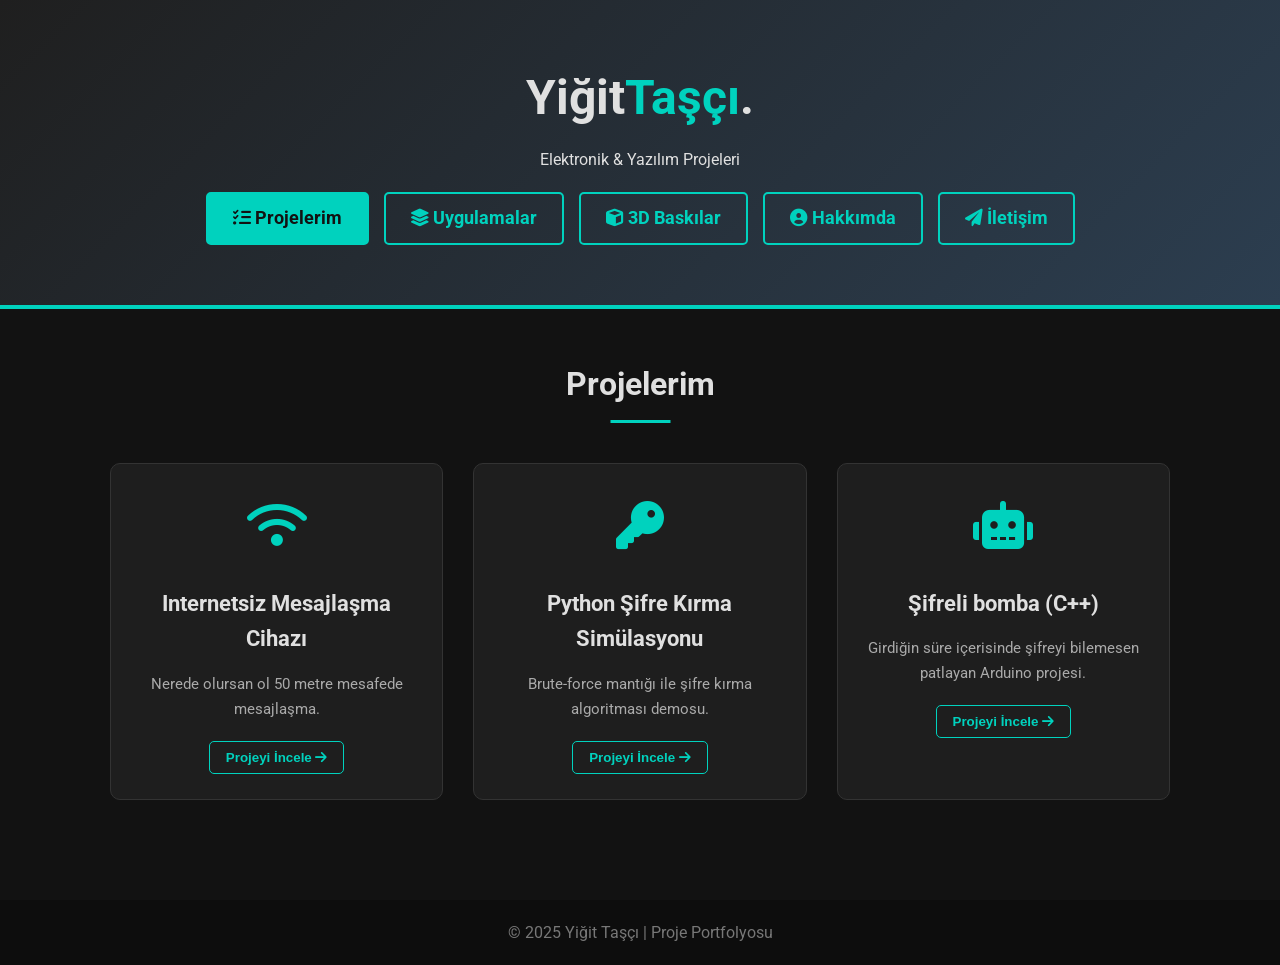
==== index.html @ 783d7826 "Add files via upload" ====
<!DOCTYPE html>
<html lang="tr">

<head>
  <meta charset="UTF-8">
  <meta name="viewport" content="width=device-width, initial-scale=1.0">
  <title>Yiğit Taşçı | Projelerim</title>
  <link
    href="https://fonts.googleapis.com/css2?family=Roboto:wght@300;400;700&family=Source+Code+Pro:wght+400;600&display=swap"
    rel="stylesheet">
  <link rel="stylesheet" href="style.css">
  <link rel="stylesheet" href="https://cdnjs.cloudflare.com/ajax/libs/font-awesome/6.0.0/css/all.min.css">
</head>

<body>

  <header>
    <div class="container">
      <h1>Yiğit<span class="highlight">Taşçı</span>.</h1>
      <p>Elektronik & Yazılım Projeleri</p>

      <div class="header-buttons">
        <a href="index.html" class="nav-btn active"><i class="fas fa-list-check"></i> Projelerim</a>
        <a href="uygulamalar.html" class="nav-btn"><i class="fas fa-layer-group"></i> Uygulamalar</a>
        <a href="3d.html" class="nav-btn"><i class="fas fa-cube"></i> 3D Baskılar</a>
        <a href="hakkimda.html" class="nav-btn"><i class="fas fa-user-circle"></i> Hakkımda</a>
        <a href="iletisim.html" class="nav-btn"><i class="fas fa-paper-plane"></i> İletişim</a>
      </div>
    </div>
  </header>

  <section class="projects-section">
    <div class="container">
      <h2 class="section-title">Projelerim</h2>

      <div class="projects-grid">

        <div class="project-card" onclick="openModal('modal-wifi-msg')">
          <div class="card-icon"><i class="fas fa-wifi"></i></div>
          <h3>Internetsiz Mesajlaşma Cihazı</h3>
          <p>Nerede olursan ol 50 metre mesafede mesajlaşma.</p>
          <button class="details-btn">Projeyi İncele <i class="fas fa-arrow-right"></i></button>
        </div>

        <div class="project-card" onclick="openModal('modal-3')">
          <div class="card-icon"><i class="fas fa-key"></i></div>
          <h3>Python Şifre Kırma Simülasyonu</h3>
          <p>Brute-force mantığı ile şifre kırma algoritması demosu.</p>
          <button class="details-btn">Projeyi İncele <i class="fas fa-arrow-right"></i></button>
        </div>
        <div class="project-card" onclick="openModal('modal-5')">
          <div class="card-icon"><i class="fas fa-robot"></i></div>
          <h3>Şifreli bomba (C++)</h3>
          <p>Girdiğin süre içerisinde şifreyi bilemesen patlayan Arduino projesi.</p>
          <button class="details-btn">Projeyi İncele <i class="fas fa-arrow-right"></i></button>
        </div>

      </div>
    </div>
  </section>

  <footer>
    <p>&copy; 2025 Yiğit Taşçı | Proje Portfolyosu</p>
  </footer>

  <div id="modal-3" class="modal">
    <div class="modal-content">
      <span class="close-btn" onclick="closeModal('modal-3')">&times;</span>
      <h2>Python Şifre Kırma Simülasyonu</h2>

      <div class="project-detail-section">
        <h3><i class="fas fa-bullseye"></i> Amaç</h3>
        <p>Kullanıcının belirlediği şifreyi, olası tüm kombinasyonları (en düşük karakterden en yükseğe doğru) hızlıca
          deneyerek bulmaya çalışan bir **Brute-Force algoritmasının** çalışma mantığını göstermek. Deneme hızı,
          kullanılan bilgisayarın işlem gücüne bağlıdır.</p>
      </div>

      <div class="project-detail-section">
        <h3><i class="fas fa-video"></i> Video</h3>
        <div class="video-container">
          <video controls>
            <source src="videos/Adsız tasarım.mp4" type="video/mp4">
            Tarayıcınız video etiketini desteklemiyor.
          </video>
        </div>
      </div>

      <div class="project-detail-section">
        <h3><i class="fas fa-cogs"></i> Çalışma Mantığı</h3>
        <div class="schema-container">
          <p class="schema-desc">Bu projede, Python'da `random` kütüphanesi kullanılarak deneme karakterleri (harf ve
            rakamlar) tanımlanmıştır. Kod, belirlenen şifre uzunluğunda rastgele karakterler üretir ve şifre bulunana
            kadar denemeye devam eder. Bu simülasyon, kısa ve zayıf şifrelerin ne kadar hızlı bulunabileceğini
            göstermektedir.</p>
        </div>
      </div>

      <div class="project-detail-section">
        <h3><i class="fas fa-code"></i> Kaynak Kod (Python)</h3>
        <pre><code class="language-python">
# BURAYI DEĞİŞTİR: Python kodunu buraya yapıştır.
from random import randint

KEYS = [
    "1", "2", "3", "4", "5", "6", "7", "8", "9", "0",
    "a", "b", "c", "d", "e", "f", "g", "h", "i", "j",
    "k", "l", "m", "n", "o", "p", "q", "r", "s", "t",
    "u", "v", "w", "x", "y", "z"
]


def brute_force(password: str) -> None:
    pwg = ""
    while pwg != password:
        pwg = ""
        for _ in range(len(password)):
            guess_pass = KEYS[randint(0, len(KEYS) - 1)]
            pwg = f"{guess_pass}{pwg}"
            print(f"\rattacking... please wait! {pwg}", end="", flush=True)
    print()  # newline after carriage-return loop
    print(f"The pass is: {pwg}")


def main() -> None:
    while True:
        password = input("Send the password (max 4 chars): ")
        if len(password) == 0:
            print("Boş şifre kabul edilmiyor.")
            continue
        if len(password) > 4:
            print("En fazla 4 karakter deneyebilirsin. Lütfen yeniden dene.")
            continue
        brute_force(password)
        again = input("Tekrar denemek ister misin? (yes/no): ").strip().lower()
        if again not in ("y", "yes"):
            print("Görüşürüz!")
            break


if __name__ == "__main__":
    main()
                </code></pre>
      </div>
    </div>
  </div>
  <div id="modal-5" class="modal">
    <div class="modal-content">
      <span class="close-btn" onclick="closeModal('modal-5')">&times;</span>
      <h2>Şifreli bomba </h2>

      <div class="project-detail-section">
        <h3><i class="fas fa-bullseye"></i> Amaç</h3>
        <p>Bu proje, Keypad (Tuş Takımı), LCD Ekran ve Arduino Uno kullanılarak geliştirilmiş, **kompleks bir şifreli
          imha simülasyonudur** (Bomb Defusal Game). Projenin amacı, kullanıcının belirlediği süre ve şifre ile kurulan
          zamanlayıcıyı devreye sokmak ve geri sayım bitmeden doğru şifreyi girerek sistemi durdurmayı sağlamaktır.</p>
        <p>Proje, bir Arduino projesinde sıklıkla kullanılan birden fazla temel fonksiyonu bir araya getirir: **Gelişmiş
          Keypad okuma**, **LCD Ekran üzerinden kullanıcı etkileşimi (kurulum)**, **zamanlayıcı yönetimi (`millis()`)**
          ve **sesli/görsel geri bildirimler (LED/Buzzer)**.</p>
        <p>Yanlış şifre girildiğinde süre kısaltılır ve uyarılar verilirken, süre dolduğunda ise görsel ve sesli
          **'Patlama Efekti'** ile oyun sonlanır. Bu, gerçek dünya kilit sistemlerinin veya oyun tasarımlarının temel
          mantığını sergiler.</p>
      </div>

      <div class="project-detail-section">
        <h3><i class="fas fa-video"></i> Video</h3>
        <div class="video-container">
          <video controls>
            <source src="Adsız tasarım-3.mp4" type="video/mp4">
            Tarayıcınız video etiketini desteklemiyor.
          </video>
        </div>
      </div>



      <div class="project-detail-section">
        <h3><i class="fas fa-code"></i> Kaynak Kod (C++)</h3>
        <pre><code class="language-cpp">
#include <Wire.h>
#include <LiquidCrystal_I2C.h>
#include <Keypad.h>

// --- AYARLAR ---
LiquidCrystal_I2C lcd(0x27, 16, 2); 
const int BUZZER = 11; 
const int KIRMIZI_LED = 12;
const int YESIL_LED = 10;   

// --- KEYPAD AYARLARI (Klavye Tersliği Düzeltilmiş) ---
const byte SATIR = 4; 
const byte SUTUN = 4; 
byte satirPinleri[SATIR] = {2, 3, 4, 5}; 
byte sutunPinleri[SUTUN] = {6, 7, 8, 9}; 
char tuslar[SATIR][SUTUN] = {
  {'1','2','3','A'},
  {'4','5','6','B'},
  {'7','8','9','C'},
  {'*','0','#','D'}
};
Keypad keypad = Keypad( makeKeymap(tuslar), satirPinleri, sutunPinleri, SATIR, SUTUN );

// --- DEĞİŞKENLER ---
String kuruluSifre = "";
String girilenSifre = "";
long kalanSureSaniye = 0;
unsigned long sonZaman = 0;
bool oyunAktif = false;
bool patladi = false;
bool imhaOldu = false;


// YENİ FONKSİYON: BAŞLANGIÇTA BEKLETME
void ekranBeklet(String ust, String alt, char bekleTusu) {
    lcd.clear();
    lcd.print(ust);
    lcd.setCursor(0, 1);
    lcd.print(alt);
    
    // Belirtilen tuşa basana kadar bekle
    while (keypad.getKey() != bekleTusu) {
        delay(100); 
    }
    tone(BUZZER, 3500, 50); // Tuşa basıldığında bip sesi
}


void setup() {
  lcd.init();
  lcd.backlight();
  pinMode(BUZZER, OUTPUT);
  pinMode(KIRMIZI_LED, OUTPUT); 
  pinMode(YESIL_LED, OUTPUT);
  
  digitalWrite(KIRMIZI_LED, LOW);
  digitalWrite(YESIL_LED, LOW);
  
  // 1. ADIM: BAŞLANGIÇ EKRANI VE BEKLEME
  ekranBeklet("BOMBA SISTEMI ", "* TUSUNA BASIN", '*');
  
  // 2. ADIM: Şifre ve Süre Kurulumu
  sifreBelirleEkrani();
  sureBelirleEkrani();
  
  // 3. ADIM: Oyunu Başlat
  oyunBaslat();
}

void loop() {
  if (!oyunAktif) return; 

  if (millis() - sonZaman >= 1000) {
    sonZaman = millis();
    if (kalanSureSaniye > 0) {
      kalanSureSaniye--;
      ekraniGuncelle();
      tone(BUZZER, 2000, 50); 
    } else {
      patlamaEfekti();
    }
  }

  char tus = keypad.getKey();
  if (tus) {
    tone(BUZZER, 3500, 50); 
    
    if (tus == '#') { 
      if (girilenSifre == kuruluSifre) {
        imhaEfekti();
      } else {
        hataliSifreEfekti();
      }
      girilenSifre = ""; 
      ekraniGuncelle();
    } 
    else if (tus == '*') {
      girilenSifre = "";
      ekraniGuncelle();
    }
    else {
      if(girilenSifre.length() < 8) {
        girilenSifre += tus;
        lcd.setCursor(0, 1);
        lcd.print(girilenSifre);
      }
    }
  }
}

// --- EK FONSİYONLAR ---

// GÜNCELLENMİŞ EKRAN GÜNCELLEME FONKSİYONU (Hata Çözümü)
void ekraniGuncelle() {
  int dk = kalanSureSaniye / 60;
  int sn = kalanSureSaniye % 60;
  
  // Hata Çözümü: Önceki harfleri silmek için sonuna boşluk ekleniyor.
  lcd.setCursor(0, 0);
  lcd.print("SURE: ");
  if (dk < 10) lcd.print("0");
  lcd.print(dk);
  lcd.print(":");
  if (sn < 10) lcd.print("0");
  lcd.print(sn);
  lcd.print("   "); // <-- Bu boşluklar, 'e' harfini veya fazlalıkları temizler.
  
  lcd.setCursor(0, 1);
  if (girilenSifre == "") {
    lcd.print("SIFRE GIRIN...  "); // Alt satırda da temizleme yapalım
  } else {
    lcd.print(girilenSifre);
    lcd.print("                "); // Şifre kısa kalırsa diye temizleme
  }
}

void hataliSifreEfekti() {
  lcd.clear();
  lcd.print("HATALI SIFRE!");
  
  for(int i = 0; i < 20; i++) {
    digitalWrite(KIRMIZI_LED, HIGH);
    digitalWrite(YESIL_LED, LOW);
    tone(BUZZER, 500, 50); 
    delay(50);
    digitalWrite(KIRMIZI_LED, LOW);
    digitalWrite(YESIL_LED, HIGH);
    tone(BUZZER, 100, 50);
    delay(50);
  }
  
  digitalWrite(YESIL_LED, LOW);
  digitalWrite(KIRMIZI_LED, HIGH);
  
  if (kalanSureSaniye > 10) kalanSureSaniye -= 10;
  else kalanSureSaniye = 1; 
}

void oyunBaslat() {
  lcd.clear();
  lcd.print("BOMBA KURULDU!");
  digitalWrite(KIRMIZI_LED, HIGH); 
  digitalWrite(YESIL_LED, LOW);
  delay(2000);
  lcd.clear();
  oyunAktif = true;
  sonZaman = millis();
  ekraniGuncelle();
}

void patlamaEfekti() {
  oyunAktif = false;
  patladi = true;
  lcd.clear();
  lcd.setCursor(4, 0);
  lcd.print("B O O M !");
  lcd.setCursor(2, 1);
  lcd.print("OYUN BITTI");
  
  digitalWrite(YESIL_LED, LOW);
  for(int i = 0; i < 6; i++) {
      digitalWrite(KIRMIZI_LED, HIGH); delay(50);
      digitalWrite(KIRMIZI_LED, LOW); delay(50);
  }
  
  tone(BUZZER, 100); 
  while(true); 
}

void imhaEfekti() {
  oyunAktif = false;
  imhaOldu = true;
  lcd.clear();
  lcd.setCursor(2, 0);
  lcd.print("IMHA EDILDI");
  lcd.setCursor(4, 1);
  lcd.print("BASARILI");
  
  digitalWrite(KIRMIZI_LED, LOW);
  digitalWrite(YESIL_LED, HIGH); 
  
  tone(BUZZER, 1000, 100); delay(150);
  tone(BUZZER, 1200, 100); delay(150);
  tone(BUZZER, 1500, 200); delay(200);
  while(true); 
}

void sifreBelirleEkrani() {
  lcd.clear();
  lcd.print("SIFREYI KURUN:");
  lcd.setCursor(0, 1);
  
  while (true) {
    char key = keypad.getKey();
    if (key) {
      tone(BUZZER, 3000, 50);
      if (key == '#') { if (kuruluSifre.length() > 0) break; } 
      else if (key == '*') { 
        kuruluSifre = "";
        lcd.setCursor(0, 1); lcd.print("                "); lcd.setCursor(0, 1);
      }
      else {
        kuruluSifre += key;
        lcd.print(key);
      }
    }
  }
}

void sureBelirleEkrani() {
  lcd.clear();
  lcd.print("SURE (DAK:SN):");
  lcd.setCursor(0, 1);
  lcd.print("00:00");
  
  String zamanStr = "";
  
  while (true) {
    char key = keypad.getKey();
    if (key && isDigit(key)) {
      tone(BUZZER, 3000, 50);
      
      if (zamanStr.length() < 4) {
        zamanStr += key;
        
        String paddedStr = "0000" + zamanStr;
        paddedStr = paddedStr.substring(paddedStr.length() - 4); 
        
        lcd.setCursor(0, 1);
        lcd.print(paddedStr.substring(0, 2) + ":" + paddedStr.substring(2));
      }
    }
    else if (key == '#') { 
      if (zamanStr.length() > 0) {
        
        String paddedStr = "0000" + zamanStr;
        paddedStr = paddedStr.substring(paddedStr.length() - 4); 
        
        int dakika = paddedStr.substring(0, 2).toInt();
        int saniye = paddedStr.substring(2).toInt();
        
        kalanSureSaniye = (long)(dakika * 60) + saniye; 
        break;
      }
    }
    else if (key == '*') { 
       zamanStr = "";
       lcd.setCursor(0, 1);
       lcd.print("00:00");
    }
  }
}
                </code></pre>
      </div>
    </div>
  </div>


  <div id="modal-wifi-msg" class="modal">
    <div class="modal-content">
      <span class="close-btn" onclick="closeModal('modal-wifi-msg')">&times;</span>
      <h2>Internetsiz Mesajlaşma Cihazı</h2>

      <div class="project-detail-section">
        <h3><i class="fas fa-bullseye"></i> Amaç</h3>
        <p>Acil durumlarda, köy, dağ gibi internetin çekmediği alanlarda veya internet altyapısının olmadığı yerlerde
          haberleşmeyi sağlamak. Cihaz kendi Axess Point'ini (Erişim Noktası) açarak, telefon veya bilgisayarların bu
          ağa bağlanmasını ve cihazın IP adresi üzerinden web arayüzüne girerek diğer kullanıcılarla mesajlaşmasını
          sağlar. Tamamen yerel bir ağ üzerinde çalışır, internet gerektirmez.</p>
      </div>

      <div class="project-detail-section">
        <h3><i class="fas fa-video"></i> Video</h3>
        <div class="video-container">
          <!-- Placeholder video -->
          <video controls>
            <source src="" type="video/mp4">
            Video hazırlanıyor...
          </video>
        </div>
      </div>

      <div class="project-detail-section">
        <h3><i class="fas fa-cogs"></i> Çalışma Mantığı</h3>
        <p>Cihaz çalıştırıldığında bir Wi-Fi ağı yayını yapar. Kullanıcılar bu ağa şifre ile bağlanır. Ardından web
          tarayıcısına cihazın IP adresini girerek (örn. 192.168.4.1) özel olarak tasarlanmış mesajlaşma arayüzüne
          erişirler. Bu arayüz üzerinden ağa bağlı tüm cihazlar birbirleriyle anlık olarak yazışabilir.</p>
      </div>

      <div class="project-detail-section">
        <h3><i class="fas fa-project-diagram"></i> Şema</h3>
        <div class="schema-container">
          <!-- Placeholder for schema image -->
          <img src="" alt="Devre Şeması"
            style="min-height: 200px; background: #eee; display: flex; align-items: center; justify-content: center; color: #555;"
            onload="if(this.src=='')this.style.display='none'">
          <p class="schema-desc">Devre şeması buraya eklenecek.</p>
        </div>
      </div>

      <div class="project-detail-section">
        <h3><i class="fas fa-code"></i> Kaynak Kod (C++)</h3>
        <pre><code class="language-cpp">
<!-- C++ Kodu buraya gelecek -->
        </code></pre>
      </div>
    </div>
  </div>

  <script src="script.js"></script>
</body>

</html>
---- style.css ----
/* Genel Ayarlar */
* {
    box-sizing: border-box;
    margin: 0;
    padding: 0;
}

body {
    font-family: 'Roboto', sans-serif;
    background-color: #121212;
    /* Koyu Arka Plan */
    color: #e0e0e0;
    /* Açık Gri Yazı */
    line-height: 1.6;
}

.container {
    max-width: 1100px;
    margin: 0 auto;
    padding: 0 20px;
}

/* Header (Üst Kısım) */
header {
    background: linear-gradient(135deg, #1f1f1f 0%, #2c3e50 100%);
    padding: 60px 0;
    text-align: center;
    border-bottom: 4px solid #00d2be;
    /* Arduino Yeşili/Mavisi */
}

header h1 {
    font-size: 3rem;
    margin-bottom: 10px;
}

.highlight {
    color: #00d2be;
}

/* Projeler Grid Alanı */
.projects-section {
    padding: 50px 0;
}

.section-title {
    text-align: center;
    margin-bottom: 40px;
    font-size: 2rem;
    position: relative;
    display: inline-block;
    left: 50%;
    transform: translateX(-50%);
}

.section-title::after {
    content: '';
    display: block;
    width: 60px;
    height: 3px;
    background-color: #00d2be;
    margin: 10px auto 0;
}

.projects-grid {
    display: grid;
    grid-template-columns: repeat(auto-fit, minmax(300px, 1fr));
    gap: 30px;
}

/* Proje Kartları (Kutucuklar) */
.project-card {
    background-color: #1e1e1e;
    border: 1px solid #333;
    border-radius: 10px;
    padding: 25px;
    cursor: pointer;
    transition: transform 0.3s ease, box-shadow 0.3s ease;
    text-align: center;
}

.project-card:hover {
    transform: translateY(-10px);
    box-shadow: 0 10px 20px rgba(0, 210, 190, 0.2);
    border-color: #00d2be;
}

.card-icon {
    font-size: 3rem;
    color: #00d2be;
    margin-bottom: 20px;
}

.project-card h3 {
    margin-bottom: 15px;
    font-size: 1.4rem;
}

.project-card p {
    color: #aaa;
    font-size: 0.95rem;
    margin-bottom: 20px;
}

.details-btn {
    background-color: transparent;
    border: 1px solid #00d2be;
    color: #00d2be;
    padding: 8px 16px;
    border-radius: 5px;
    cursor: pointer;
    font-weight: bold;
    transition: all 0.3s;
}

.project-card:hover .details-btn {
    background-color: #00d2be;
    color: #121212;
}

/* Footer */
footer {
    text-align: center;
    padding: 20px;
    background-color: #0d0d0d;
    margin-top: 50px;
    color: #777;
}

/* MODAL (Açılır Pencere) Tasarımı */
.modal {
    display: none;
    /* Varsayılan olarak gizli */
    position: fixed;
    z-index: 1000;
    left: 0;
    top: 0;
    width: 100%;
    height: 100%;
    overflow: auto;
    background-color: rgba(0, 0, 0, 0.85);
    /* Arka plan karartma */
    backdrop-filter: blur(5px);
}

.modal-content {
    background-color: #1e1e1e;
    margin: 5% auto;
    padding: 40px;
    border: 1px solid #00d2be;
    width: 80%;
    max-width: 800px;
    border-radius: 10px;
    position: relative;
    box-shadow: 0 0 30px rgba(0, 210, 190, 0.3);
    animation: fadeIn 0.4s;
}

@keyframes fadeIn {
    from {
        opacity: 0;
        transform: translateY(-20px);
    }

    to {
        opacity: 1;
        transform: translateY(0);
    }
}

.close-btn {
    color: #aaa;
    float: right;
    font-size: 28px;
    font-weight: bold;
    cursor: pointer;
}

.close-btn:hover {
    color: #fff;
}

/* Modal İçi Detaylar */
.project-detail-section {
    margin-bottom: 30px;
    border-bottom: 1px solid #333;
    padding-bottom: 20px;
}

.project-detail-section h3 {
    color: #00d2be;
    margin-bottom: 15px;
    display: flex;
    align-items: center;
    gap: 10px;
}

/* Video ve Resim Alanları */
.video-container {
    position: relative;
    padding-bottom: 56.25%;
    /* 16:9 Oranı */
    height: 0;
    overflow: hidden;
    border-radius: 8px;
}

.video-container iframe,
.video-container video {
    /* Hem iframe hem de video etiketine uygulanır */
    position: absolute;
    top: 0;
    left: 0;
    width: 100%;
    height: 100%;
}

.schema-container img {
    width: 100%;
    max-width: 600px;
    /* Çok büyük olmasın */
    border-radius: 8px;
    background: #fff;
    /* Şema şeffafsa görünsün diye */
    padding: 10px;
}

/* Kod Bloğu Tasarımı */
pre {
    background-color: #282c34;
    padding: 15px;
    border-radius: 8px;
    overflow-x: auto;
    font-family: 'Source Code Pro', monospace;
    font-size: 0.9rem;
    border-left: 5px solid #00d2be;
    position: relative;
    /* Butonun konumlanması için gerekli */
}

.copy-btn {
    position: absolute;
    top: 10px;
    right: 10px;
    background-color: #00d2be;
    color: #121212;
    border: none;
    padding: 5px 10px;
    border-radius: 5px;
    cursor: pointer;
    font-size: 0.8rem;
    font-weight: bold;
    transition: background-color 0.3s;
    opacity: 0.8;
}

.copy-btn:hover {
    background-color: #fff;
    opacity: 1;
}

code {
    color: #abb2bf;
}

/* ================= YENİ EKLENEN CSS STİLLERİ ================= */

/* Hakkımda Bölümü */
.about-section {
    padding: 50px 0;
    text-align: center;
    /* Tüm içeriğin (varsa) ortalanmasını sağlar */
    background-color: #1a1a1a;
    border-bottom: 1px solid #333;
}

.about-content {
    max-width: 700px;
    /* İçerik genişliğini sınırlar */
    margin: 0 auto;
    /* *** ÖNEMLİ: Bu kod, bloğu ortalar *** */
    font-size: 1.1rem;
    color: #ccc;
    text-align: center;
    /* Metinlerin ortada durması için */
}

.about-content p {
    margin-bottom: 20px;
    /* Metin hizalaması için ekleme yapabiliriz */
    text-align: center;
}

.info-badges {
    margin-top: 30px;
    display: flex;
    justify-content: center;
    flex-wrap: wrap;
    gap: 15px;
}

.info-badges span {
    background-color: #2c2c2c;
    color: #00d2be;
    padding: 8px 15px;
    border-radius: 50px;
    font-weight: bold;
    font-size: 0.9rem;
    border: 1px solid #00d2be;
}

.info-badges i {
    margin-right: 8px;
}

/* İletişim Bölümü */
.contact-section {
    padding: 50px 0;
}

.contact-info {
    max-width: 600px;
    margin: 20px auto;
    background-color: #1e1e1e;
    padding: 30px;
    border-radius: 10px;
    border: 1px solid #333;
}

.contact-item {
    display: flex;
    align-items: center;
    margin-bottom: 15px;
    font-size: 1.1rem;
}

.contact-item i {
    font-size: 1.5rem;
    width: 30px;
    text-align: center;
    margin-right: 15px;
    color: #00d2be;
}

.contact-item a {
    color: #e0e0e0;
    text-decoration: none;
    transition: color 0.3s;
}

.contact-item a:hover {
    color: #00d2be;
    text-decoration: underline;
}

.contact-info strong {
    margin-right: 10px;
    color: #ccc;
}

/* Yeni Eklenen Buton Stilleri */
.header-buttons {
    margin-top: 20px;
    display: flex;
    justify-content: center;
    gap: 15px;
    flex-wrap: wrap;
    /* Mobilde taşmayı önler */
}

.header-buttons .nav-btn {
    background-color: transparent;
    color: #00d2be;
    border: 2px solid #00d2be;
    padding: 10px 25px;
    border-radius: 5px;
    text-decoration: none;
    font-weight: bold;
    transition: all 0.3s;
    font-size: 1.1rem;
}

.header-buttons .nav-btn:hover {
    background-color: #00d2be;
    color: #121212;
    box-shadow: 0 0 15px rgba(0, 210, 190, 0.5);
}

/* Aktif sayfa butonu için */
.header-buttons .nav-btn.active {
    background-color: #00d2be;
    color: #121212;
}

/* Lightbox (Tam Ekran Resim) */
.lightbox {
    display: none;
    position: fixed;
    z-index: 2000;
    padding-top: 50px;
    left: 0;
    top: 0;
    width: 100%;
    height: 100%;
    overflow: auto;
    background-color: rgba(0, 0, 0, 0.9);
}

.lightbox-content {
    margin: auto;
    display: block;
    width: 80%;
    max-width: 900px;
    max-height: 80vh;
    object-fit: contain;
    animation: zoomIn 0.3s;
}

@keyframes zoomIn {
    from {
        transform: scale(0.1)
    }

    to {
        transform: scale(1)
    }
}

.lightbox-close {
    position: absolute;
    top: 15px;
    right: 35px;
    color: #f1f1f1;
    font-size: 40px;
    font-weight: bold;
    transition: 0.3s;
    cursor: pointer;
}

.lightbox-close:hover,
.lightbox-close:focus {
    color: #00d2be;
    text-decoration: none;
    cursor: pointer;
}

/* Resimlere tıklanabilirlik hissi ver */
.schema-container img {
    cursor: zoom-in;
    transition: 0.3s;
}

.schema-container img:hover {
    opacity: 0.8;
}

/* ================= SPLIT MODAL (Uygulamalar İçin) ================= */
.split-container {
    display: flex;
    gap: 20px;
    margin-top: 20px;
}

.split-side {
    flex: 1;
    background-color: #252525;
    padding: 30px;
    border-radius: 10px;
    text-align: center;
    border: 1px solid #333;
    transition: all 0.3s;
}

.split-side:hover {
    border-color: #00d2be;
    transform: translateY(-5px);
}

/* Ayırıcı Çizgi (İsteğe bağlı, zaten gap ve kutu yapısı ayırıyor ama renklendirebiliriz) */
.windows-side {
    border-top: 4px solid #00adef;
    /* Windows Mavisi */
}

.mac-side {
    border-top: 4px solid #999;
    /* Apple Grisi/Gümüş */
}

.os-icon {
    font-size: 4rem;
    margin-bottom: 15px;
    color: #e0e0e0;
}

.windows-side .os-icon {
    color: #00adef;
}

.mac-side .os-icon {
    color: #fff;
}

.split-side h4 {
    font-size: 1.5rem;
    margin-bottom: 15px;
    color: #fff;
}

.status-text {
    color: #aaa;
    font-style: italic;
}

.download-btn {
    margin-top: 15px;
    width: 100%;
    cursor: pointer;
    background-color: #00d2be;
    color: #121212 !important;
    /* nav-btn'den gelen override */
    border: none;
}

.download-btn:hover {
    background-color: #fff;
    box-shadow: 0 0 15px rgba(255, 255, 255, 0.4);
}

/* Mobil Uyumluluk */
@media (max-width: 768px) {
    .split-container {
        flex-direction: column;
    }
}
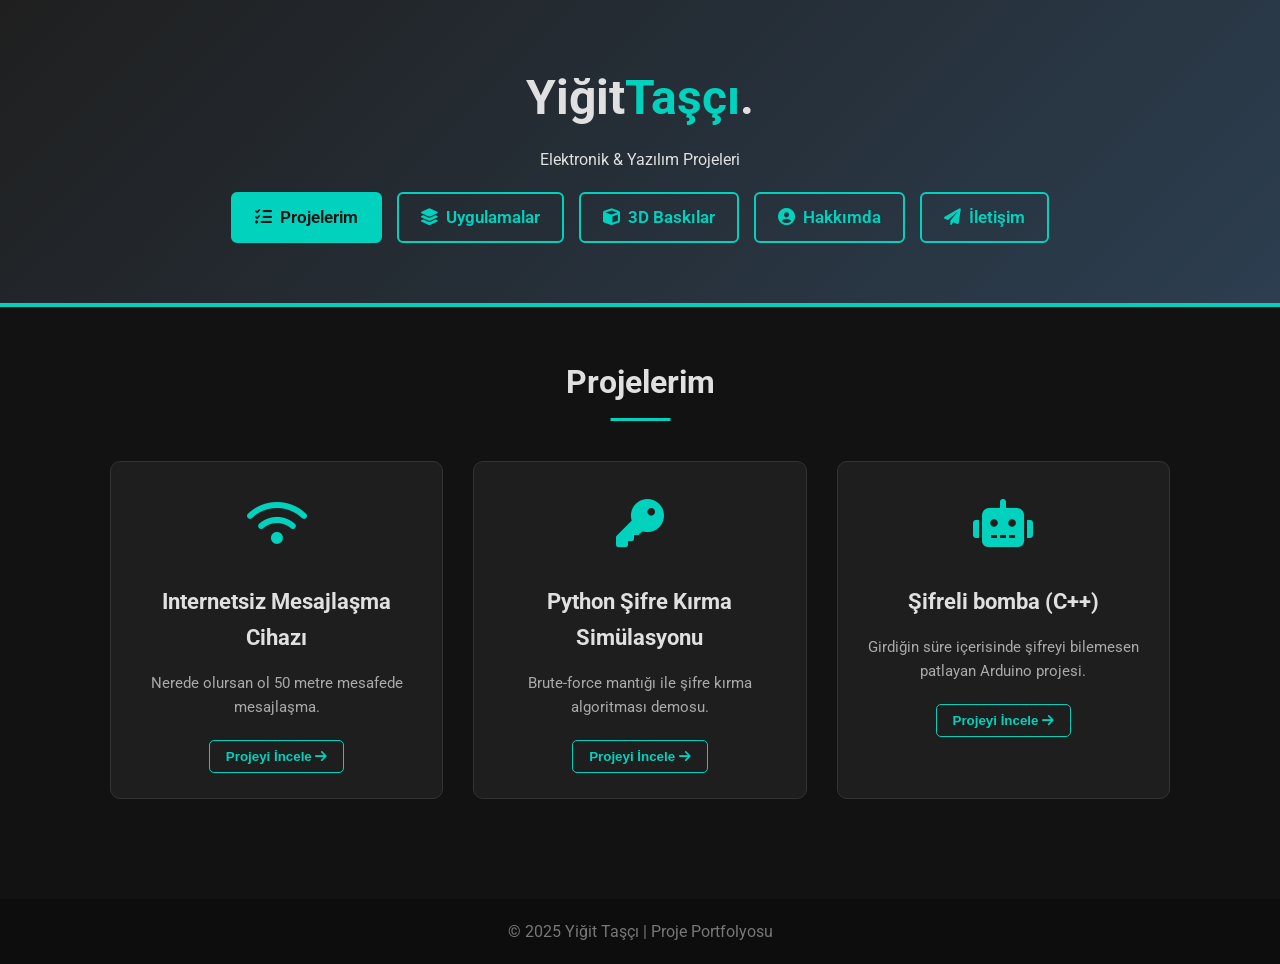
==== commit 5ecb394e: "Add files via upload" ====
--- a/index.html
+++ b/index.html
@@ -79,7 +79,8 @@
         <h3><i class="fas fa-video"></i> Video</h3>
         <div class="video-container">
           <video controls>
-            <source src="videos/Adsız tasarım.mp4" type="video/mp4">
+            <source src="https://github.com/tasciyigit/yigit-nfc/releases/download/v1.0.0/sifrebulma.mp4"
+              type="video/mp4">
             Tarayıcınız video etiketini desteklemiyor.
           </video>
         </div>
@@ -165,7 +166,7 @@
         <h3><i class="fas fa-video"></i> Video</h3>
         <div class="video-container">
           <video controls>
-            <source src="Adsız tasarım-3.mp4" type="video/mp4">
+            <source src="https://github.com/tasciyigit/yigit-nfc/releases/download/v1.0.0/bomba.mp4" type="video/mp4">
             Tarayıcınız video etiketini desteklemiyor.
           </video>
         </div>
@@ -470,10 +471,9 @@
       <div class="project-detail-section">
         <h3><i class="fas fa-video"></i> Video</h3>
         <div class="video-container">
-          <!-- Placeholder video -->
           <video controls>
-            <source src="" type="video/mp4">
-            Video hazırlanıyor...
+            <source src="https://github.com/tasciyigit/yigit-nfc/releases/download/v1.0.0/telsiz.mp4" type="video/mp4">
+            Tarayıcınız video etiketini desteklemiyor.
           </video>
         </div>
       </div>
@@ -489,7 +489,8 @@
         <h3><i class="fas fa-project-diagram"></i> Şema</h3>
         <div class="schema-container">
           <!-- Placeholder for schema image -->
-          <img src="" alt="Devre Şeması"
+          <img src="https://github.com/tasciyigit/yigit-nfc/releases/download/v1.0.0/telsizkossemasi.png"
+            alt="Devre Şeması"
             style="min-height: 200px; background: #eee; display: flex; align-items: center; justify-content: center; color: #555;"
             onload="if(this.src=='')this.style.display='none'">
           <p class="schema-desc">Devre şeması buraya eklenecek.</p>
@@ -498,8 +499,10 @@
 
       <div class="project-detail-section">
         <h3><i class="fas fa-code"></i> Kaynak Kod (C++)</h3>
-        <pre><code class="language-cpp">
-<!-- C++ Kodu buraya gelecek -->
+        <pre><code id="wifi-code" class="language-cpp">
+// Buraya bir şey yapıştırma :)
+// Tüm C++ kodunu "internetsiz_mesajlasma.cpp.txt" dosyasına koy.
+// Site bu dosyayı otomatik okuyup burada düzgün formatta gösterecek.
         </code></pre>
       </div>
     </div>
--- a/style.css
+++ b/style.css
@@ -359,6 +359,18 @@
 }
 
 /* Yeni Eklenen Buton Stilleri */
+.nav-btn {
+    display: inline-flex;
+    align-items: center;
+    justify-content: center;
+    gap: 8px;
+    padding: 10px 22px;
+    font-size: 1rem;
+    font-weight: 600;
+    border-radius: 6px;
+    text-decoration: none;
+}
+
 .header-buttons {
     margin-top: 20px;
     display: flex;
@@ -372,12 +384,8 @@
     background-color: transparent;
     color: #00d2be;
     border: 2px solid #00d2be;
-    padding: 10px 25px;
-    border-radius: 5px;
-    text-decoration: none;
-    font-weight: bold;
     transition: all 0.3s;
-    font-size: 1.1rem;
+    font-size: 1.05rem;
 }
 
 .header-buttons .nav-btn:hover {
@@ -520,6 +528,8 @@
     color: #121212 !important;
     /* nav-btn'den gelen override */
     border: none;
+    font-size: 1.05rem;
+    padding: 12px 20px;
 }
 
 .download-btn:hover {
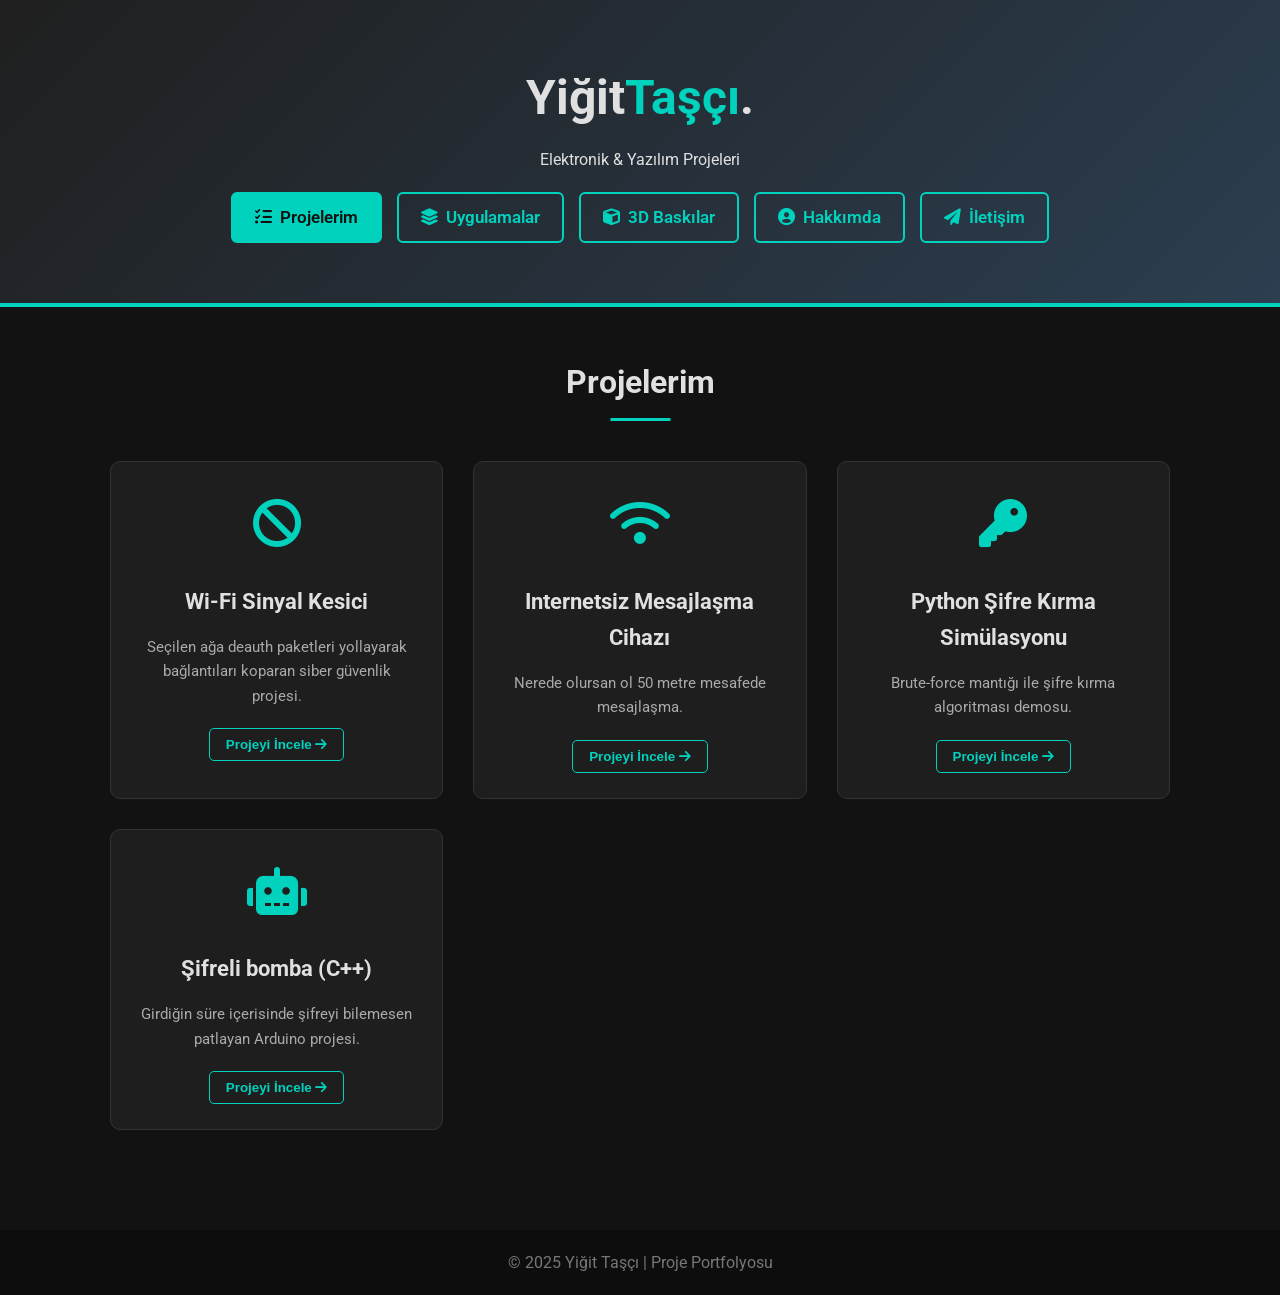
==== commit 7b2d7091: "Add files via upload" ====
--- a/index.html
+++ b/index.html
@@ -35,6 +35,13 @@
 
       <div class="projects-grid">
 
+        <div class="project-card" onclick="openModal('modal-wifi-jammer')">
+          <div class="card-icon"><i class="fas fa-ban"></i></div>
+          <h3>Wi-Fi Sinyal Kesici</h3>
+          <p>Seçilen ağa deauth paketleri yollayarak bağlantıları koparan siber güvenlik projesi.</p>
+          <button class="details-btn">Projeyi İncele <i class="fas fa-arrow-right"></i></button>
+        </div>
+
         <div class="project-card" onclick="openModal('modal-wifi-msg')">
           <div class="card-icon"><i class="fas fa-wifi"></i></div>
           <h3>Internetsiz Mesajlaşma Cihazı</h3>
@@ -48,6 +55,7 @@
           <p>Brute-force mantığı ile şifre kırma algoritması demosu.</p>
           <button class="details-btn">Projeyi İncele <i class="fas fa-arrow-right"></i></button>
         </div>
+
         <div class="project-card" onclick="openModal('modal-5')">
           <div class="card-icon"><i class="fas fa-robot"></i></div>
           <h3>Şifreli bomba (C++)</h3>
@@ -79,7 +87,7 @@
         <h3><i class="fas fa-video"></i> Video</h3>
         <div class="video-container">
           <video controls>
-            <source src="https://github.com/tasciyigit/yigit-nfc/releases/download/v1.0.0/sifrebulma.mp4"
+            <source src="https://github.com/tasciyigit/portfolio/releases/download/v1.0.0/sifrebulma.mp4"
               type="video/mp4">
             Tarayıcınız video etiketini desteklemiyor.
           </video>
@@ -166,7 +174,7 @@
         <h3><i class="fas fa-video"></i> Video</h3>
         <div class="video-container">
           <video controls>
-            <source src="https://github.com/tasciyigit/yigit-nfc/releases/download/v1.0.0/bomba.mp4" type="video/mp4">
+            <source src="https://github.com/tasciyigit/portfolio/releases/download/v1.0.0/bomba.mp4" type="video/mp4">
             Tarayıcınız video etiketini desteklemiyor.
           </video>
         </div>
@@ -472,7 +480,7 @@
         <h3><i class="fas fa-video"></i> Video</h3>
         <div class="video-container">
           <video controls>
-            <source src="https://github.com/tasciyigit/yigit-nfc/releases/download/v1.0.0/telsiz.mp4" type="video/mp4">
+            <source src="https://github.com/tasciyigit/portfolio/releases/download/v1.0.0/telsiz.mp4" type="video/mp4">
             Tarayıcınız video etiketini desteklemiyor.
           </video>
         </div>
@@ -489,7 +497,7 @@
         <h3><i class="fas fa-project-diagram"></i> Şema</h3>
         <div class="schema-container">
           <!-- Placeholder for schema image -->
-          <img src="https://github.com/tasciyigit/yigit-nfc/releases/download/v1.0.0/telsizkossemasi.png"
+          <img src="https://github.com/tasciyigit/portfolio/releases/download/v1.0.0/telsizkossemasi.png"
             alt="Devre Şeması"
             style="min-height: 200px; background: #eee; display: flex; align-items: center; justify-content: center; color: #555;"
             onload="if(this.src=='')this.style.display='none'">
@@ -508,6 +516,36 @@
     </div>
   </div>
 
+  <div id="modal-wifi-jammer" class="modal">
+    <div class="modal-content">
+      <span class="close-btn" onclick="closeModal('modal-wifi-jammer')">&times;</span>
+      <h2>Wi-Fi Sinyal Kesici (Deauther)</h2>
+
+      <div class="project-detail-section">
+        <h3><i class="fas fa-bullseye"></i> Çalışma Mantığı</h3>
+        <p>Bu proje, bir donanımın doğrudan hedef olarak seçilen bir Wi-Fi ağına (örneğin modem) sürekli olarak <strong>Deauthentication (Kimlik doğrulama iptali)</strong> paketleri göndererek ağ trafiğine aşırı yüklenmesini ve ağı "patlatmasını" konu alır.</p>
+        <p>Normalde modem ve ona bağlı cihazlar sürekli haberleşerek bağlantıyı canlı tutar. Bu cihaz ise araya girip, modemin ağzından cihazlara "bağlantıyı kes" komutu yollar. Sonuç olarak modemin kafası karışır ve ağa bağlı olan tüm cihazların (telefon, bilgisayar, televizyon vb.) interneti kesilir. Hedef ağa yeniden bağlanmaya çalışıldığında ise sürekli hata vererek atar; kısacası cihaz ben kapatana kadar hedef Wi-Fi ağı hiçbir şekilde kullanılamaz hale gelir.</p>
+      </div>
+
+      <div class="project-detail-section">
+        <h3><i class="fas fa-video"></i> Video</h3>
+        <div class="video-container">
+          <video controls>
+            <source src="https://github.com/tasciyigit/portfolio/releases/download/v1.0.0/sinyalkesici.mp4" type="video/mp4">
+            Tarayıcınız video etiketini desteklemiyor.
+          </video>
+        </div>
+      </div>
+
+      <div class="project-detail-section warning-section" style="background-color: rgba(255, 60, 60, 0.1); border-left: 4px solid #ff3c3c; padding: 15px; border-radius: 5px;">
+        <h3 style="color: #ff3c3c; margin-top: 0;"><i class="fas fa-exclamation-triangle"></i> Yasal Uyarı ve Sorumluluk Reddi</h3>
+        <p><strong>Bu proje tamamen eğitim amaçlı ve siber güvenlik farkındalığı yaratmak için geliştirilmiştir.</strong></p>
+        <p>Bir başkasının Wi-Fi ağına sahibinin izni olmadan müdahale etmek, bağlantıları kesmek, engellemek veya sistemi erişilmez kılmak <strong>ciddi bir siber suçtur</strong>. Türk Ceza Kanunu'na (ve evrensel hukuk kurallarına) göre bilişim sistemini engelleme veya bozma suçları ağır hapis ve adli para cezaları ile sonuçlanabilmektedir.</p>
+        <p><em>Kötüye kullanım riskinden dolayı bu projenin kaynak kodları kesinlikle paylaşılmamaktadır.</em> Lütfen bu tür cihazları ve bilgileri sadece kendi ağlarınızda, kendi sistemlerinizin güvenliğini test etmek amacıyla yasal sınırlar çerçevesinde kullanınız.</p>
+      </div>
+    </div>
+  </div>
+
   <script src="script.js"></script>
 </body>
 
